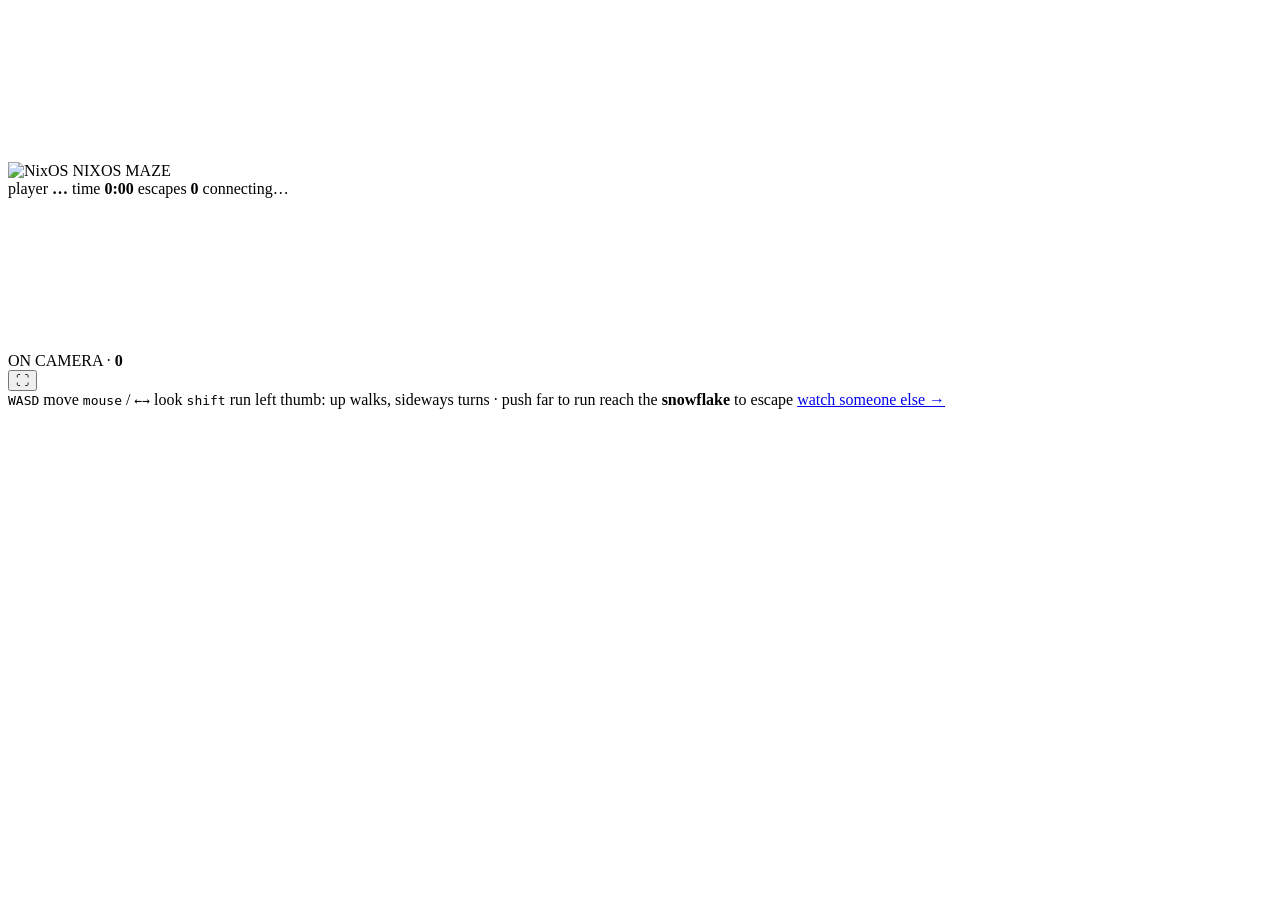
==== mazegame/static/index.html @ 14488627 "mazegame: browser maze game with spectator camera" ====
<!doctype html>
<html lang="en">
  <head>
    <meta charset="utf-8" />
    <meta
      name="viewport"
      content="width=device-width, initial-scale=1, maximum-scale=1, user-scalable=no, viewport-fit=cover"
    />
    <meta name="mobile-web-app-capable" content="yes" />
    <meta name="theme-color" content="#0a0e16" />
    <title>NixOS Maze</title>
    <link rel="icon" href="/img/nix-snowflake.svg" />
    <link rel="stylesheet" href="/css/style.css" />
  </head>
  <body class="play">
    <canvas id="view"></canvas>
    <div class="vignette"></div>
    <div class="crosshair"></div>
    <div id="touchpad" class="touchpad"></div>

    <header class="hud top">
      <div class="brand">
        <img src="/img/nix-snowflake.svg" alt="NixOS" />
        <span>NIXOS MAZE</span>
      </div>
      <div class="stats">
        <span class="chip">player <b id="playername">…</b></span>
        <span class="chip">time <b id="time">0:00</b></span>
        <span class="chip">escapes <b id="escapes">0</b></span>
        <span class="chip" id="status" data-kind="pending">connecting…</span>
      </div>
    </header>

    <canvas id="minimap" class="minimap" width="150" height="150"></canvas>

    <div id="watched" class="watched hidden">
      <span class="dot"></span>ON CAMERA · <b id="watchers">0</b>
    </div>

    <button id="fullscreen" class="fullscreen" type="button" aria-label="fullscreen">⛶</button>

    <div id="stick" class="stick"></div>
    <div id="stick-thumb" class="stick-thumb"></div>

    <div id="overlay" class="overlay hidden" data-kind="paused">
      <div id="overlay-text"></div>
    </div>

    <footer class="hud bottom">
      <span class="keys-only"><kbd>W</kbd><kbd>A</kbd><kbd>S</kbd><kbd>D</kbd> move</span>
      <span class="keys-only"><kbd>mouse</kbd> / <kbd>←</kbd><kbd>→</kbd> look</span>
      <span class="keys-only"><kbd>shift</kbd> run</span>
      <span class="touch-only">left thumb: up walks, sideways turns · push far to run</span>
      <span>reach the <b>snowflake</b> to escape</span>
      <span><a href="/watch">watch someone else →</a></span>
    </footer>

    <script type="module" src="/js/play.js"></script>
  </body>
</html>
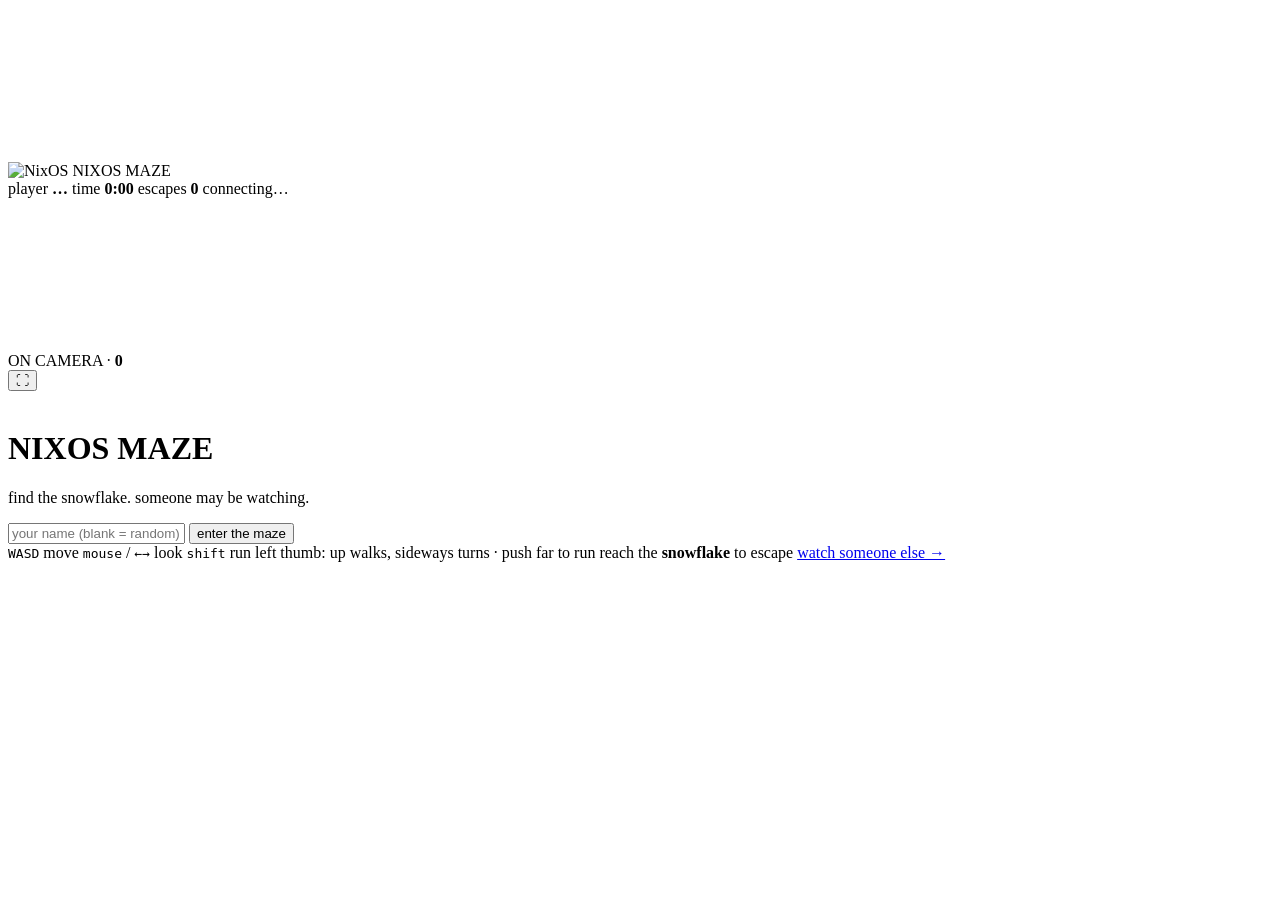
==== commit 5d8a4270: "play: ask for a player name, generate one when left empty" ====
--- a/mazegame/static/index.html
+++ b/mazegame/static/index.html
@@ -46,6 +46,25 @@
       <div id="overlay-text"></div>
     </div>
 
+    <div id="join" class="join hidden">
+      <form id="join-form" class="join-card" autocomplete="off">
+        <img src="/img/nix-snowflake.svg" alt="" />
+        <h1>NIXOS MAZE</h1>
+        <p>find the snowflake. someone may be watching.</p>
+        <input
+          id="join-name"
+          name="name"
+          type="text"
+          maxlength="24"
+          placeholder="your name (blank = random)"
+          spellcheck="false"
+          autocapitalize="off"
+        />
+        <button type="submit">enter the maze</button>
+      </form>
+    </div>
+
+
     <footer class="hud bottom">
       <span class="keys-only"><kbd>W</kbd><kbd>A</kbd><kbd>S</kbd><kbd>D</kbd> move</span>
       <span class="keys-only"><kbd>mouse</kbd> / <kbd>←</kbd><kbd>→</kbd> look</span>
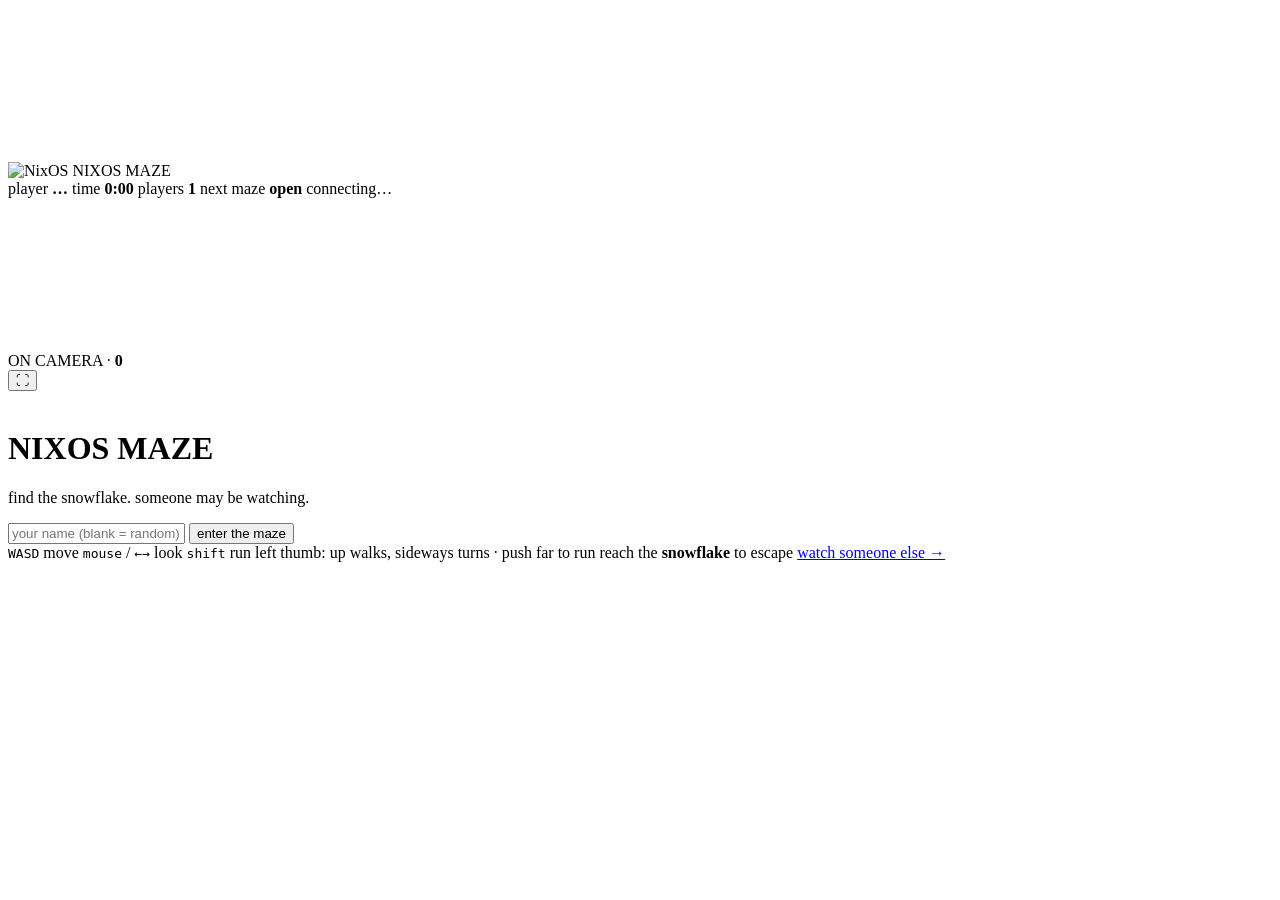
==== commit 88c58f6f: "one shared maze: 51x51 world, visible players, 2 minute round rollover" ====
--- a/mazegame/static/index.html
+++ b/mazegame/static/index.html
@@ -15,7 +15,6 @@
   <body class="play">
     <canvas id="view"></canvas>
     <div class="vignette"></div>
-    <div class="crosshair"></div>
     <div id="touchpad" class="touchpad"></div>
 
     <header class="hud top">
@@ -26,8 +25,10 @@
       <div class="stats">
         <span class="chip">player <b id="playername">…</b></span>
         <span class="chip">time <b id="time">0:00</b></span>
-        <span class="chip">escapes <b id="escapes">0</b></span>
+        <span class="chip">players <b id="players">1</b></span>
+        <span class="chip">next maze <b id="round">open</b></span>
         <span class="chip" id="status" data-kind="pending">connecting…</span>
+        <span class="chip version" id="version"></span>
       </div>
     </header>
 
@@ -42,6 +43,8 @@
     <div id="stick" class="stick"></div>
     <div id="stick-thumb" class="stick-thumb"></div>
 
+    <div id="labels" class="labels"></div>
+    <div id="events" class="events"></div>
     <div id="overlay" class="overlay hidden" data-kind="paused">
       <div id="overlay-text"></div>
     </div>
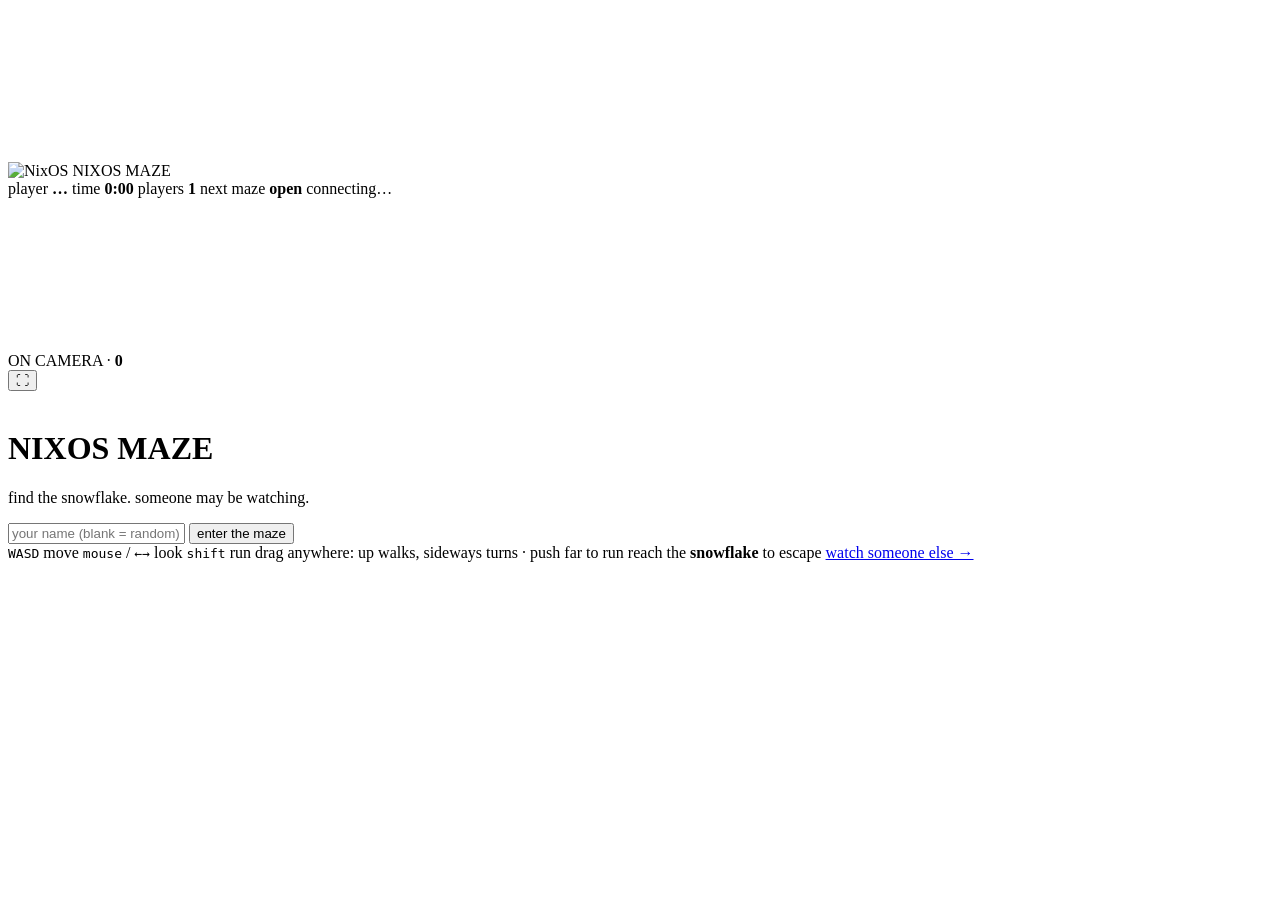
==== commit d6369bde: "touch: one stick anywhere; maze: prim carve with braiding for forks and loops" ====
--- a/mazegame/static/index.html
+++ b/mazegame/static/index.html
@@ -72,7 +72,7 @@
       <span class="keys-only"><kbd>W</kbd><kbd>A</kbd><kbd>S</kbd><kbd>D</kbd> move</span>
       <span class="keys-only"><kbd>mouse</kbd> / <kbd>←</kbd><kbd>→</kbd> look</span>
       <span class="keys-only"><kbd>shift</kbd> run</span>
-      <span class="touch-only">left thumb: up walks, sideways turns · push far to run</span>
+      <span class="touch-only">drag anywhere: up walks, sideways turns · push far to run</span>
       <span>reach the <b>snowflake</b> to escape</span>
       <span><a href="/watch">watch someone else →</a></span>
     </footer>
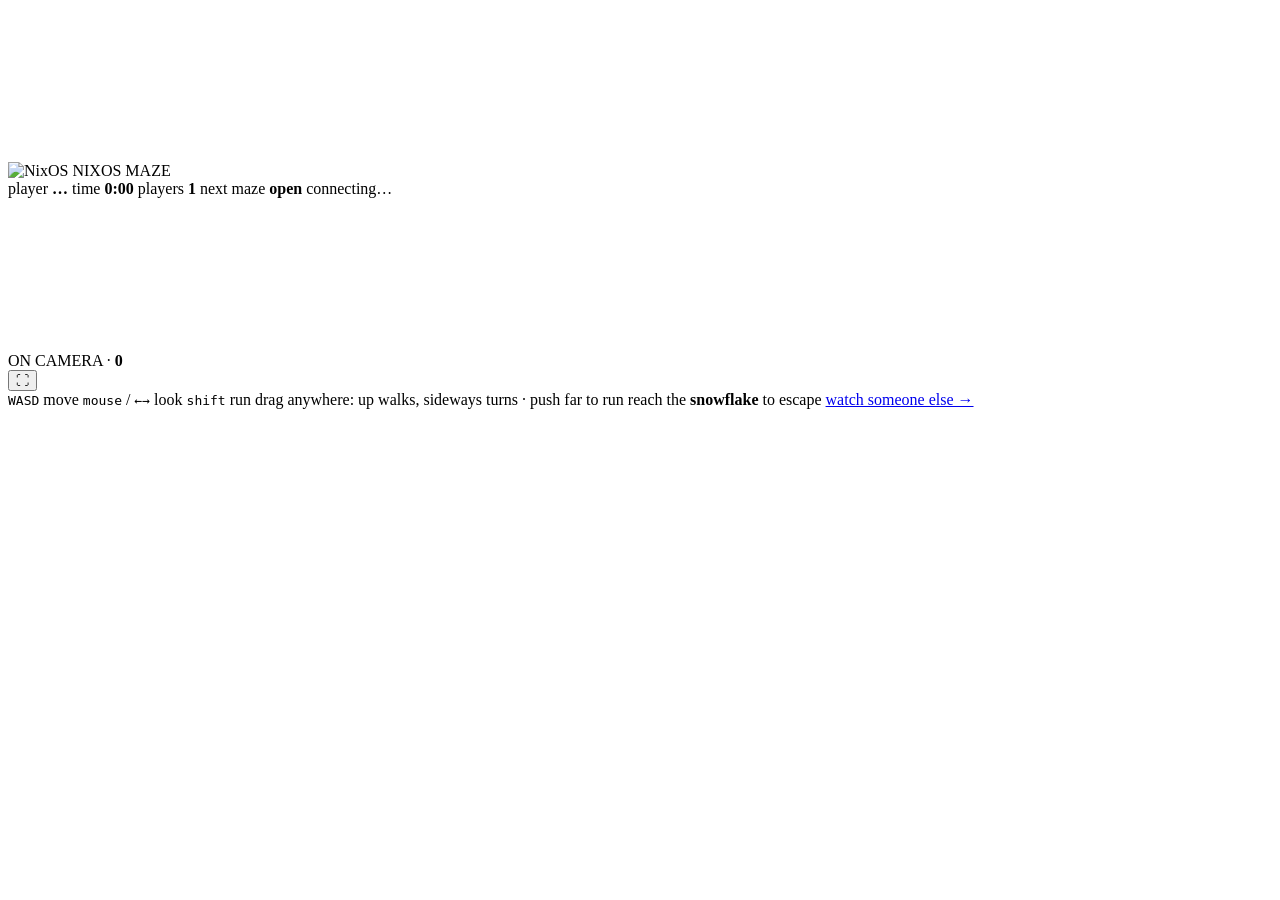
==== commit 87271d2c: "slower pace, automatic names: no join card, WALK 2.7 -> 1.7" ====
--- a/mazegame/static/index.html
+++ b/mazegame/static/index.html
@@ -49,25 +49,6 @@
       <div id="overlay-text"></div>
     </div>
 
-    <div id="join" class="join hidden">
-      <form id="join-form" class="join-card" autocomplete="off">
-        <img src="/img/nix-snowflake.svg" alt="" />
-        <h1>NIXOS MAZE</h1>
-        <p>find the snowflake. someone may be watching.</p>
-        <input
-          id="join-name"
-          name="name"
-          type="text"
-          maxlength="24"
-          placeholder="your name (blank = random)"
-          spellcheck="false"
-          autocapitalize="off"
-        />
-        <button type="submit">enter the maze</button>
-      </form>
-    </div>
-
-
     <footer class="hud bottom">
       <span class="keys-only"><kbd>W</kbd><kbd>A</kbd><kbd>S</kbd><kbd>D</kbd> move</span>
       <span class="keys-only"><kbd>mouse</kbd> / <kbd>←</kbd><kbd>→</kbd> look</span>
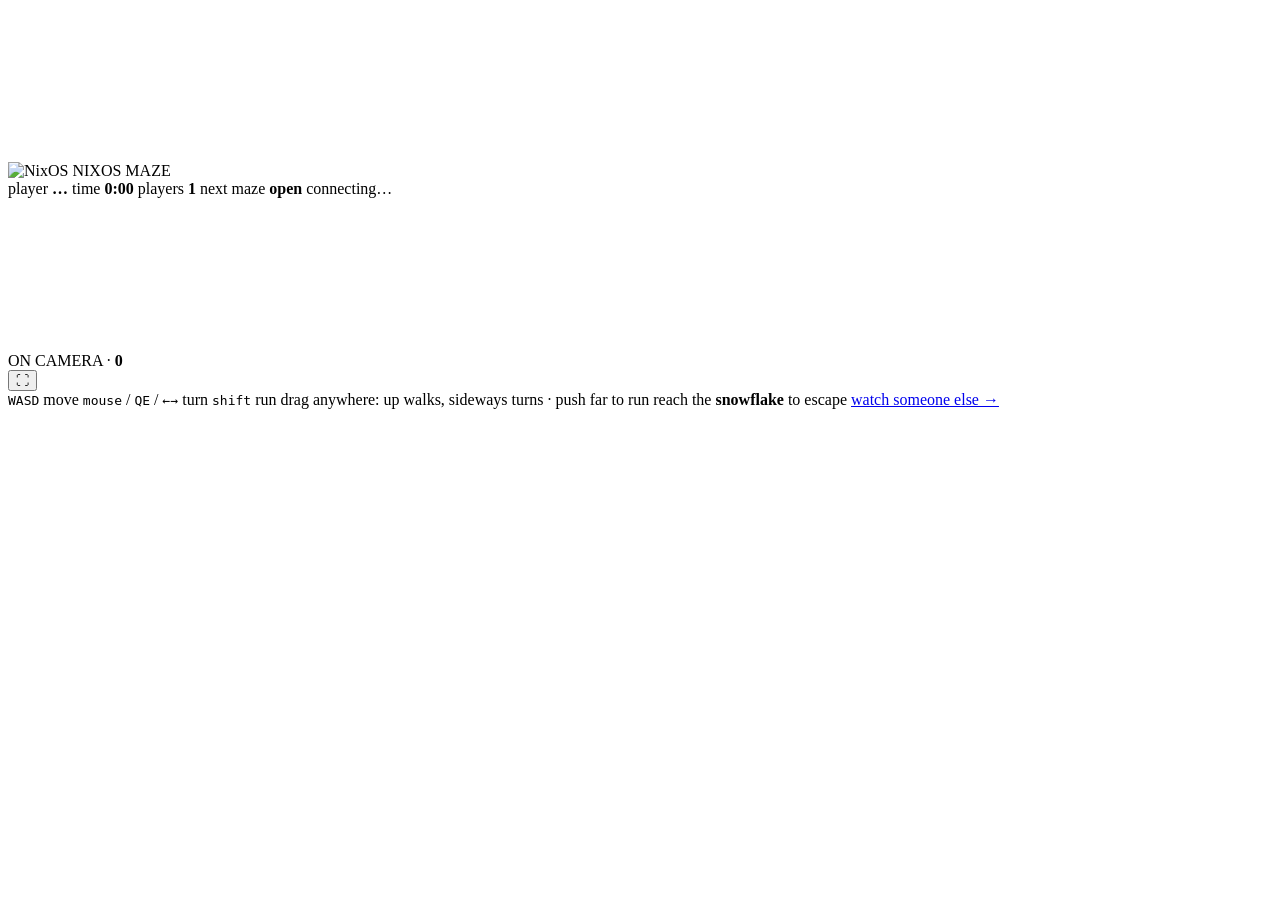
==== commit dfd07799: "Q/E turn instead of strafing" ====
--- a/mazegame/static/index.html
+++ b/mazegame/static/index.html
@@ -51,7 +51,7 @@
 
     <footer class="hud bottom">
       <span class="keys-only"><kbd>W</kbd><kbd>A</kbd><kbd>S</kbd><kbd>D</kbd> move</span>
-      <span class="keys-only"><kbd>mouse</kbd> / <kbd>←</kbd><kbd>→</kbd> look</span>
+      <span class="keys-only"><kbd>mouse</kbd> / <kbd>Q</kbd><kbd>E</kbd> / <kbd>←</kbd><kbd>→</kbd> turn</span>
       <span class="keys-only"><kbd>shift</kbd> run</span>
       <span class="touch-only">drag anywhere: up walks, sideways turns · push far to run</span>
       <span>reach the <b>snowflake</b> to escape</span>
